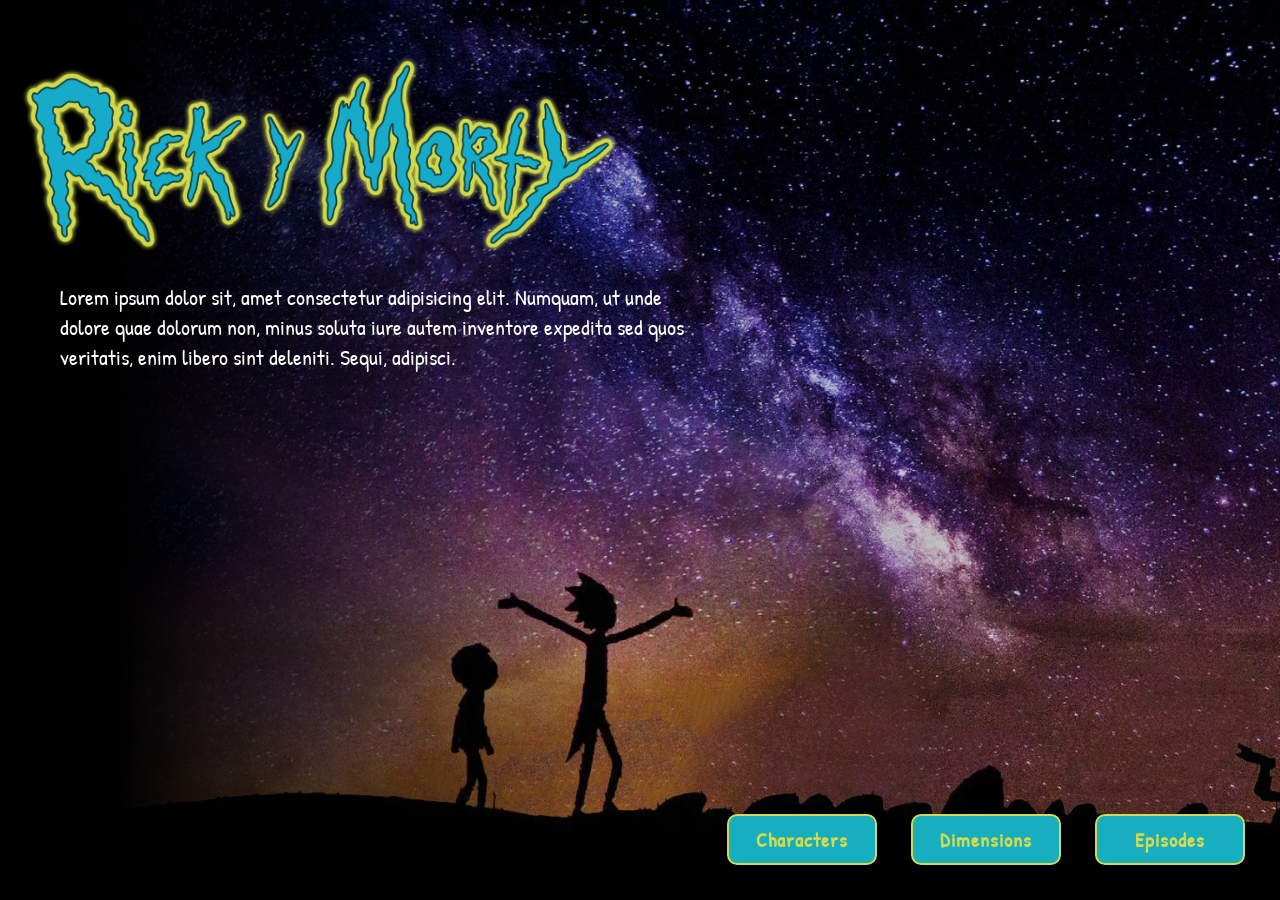
==== src/index.html @ 0b207afa "lista de lugares" ====
<!DOCTYPE html>
<html>

<head>
  <meta charset="utf-8">
  <meta name="viewport" content="width=device-width,initial-scale=1.0,maximum-scale=1.0" />
  <title>Data Lovers</title>
  <link rel="stylesheet" href="style.css" />
</head>

<body>
  <!-- Vista principal (home) -->
  <div id="titulo">
    <div id="description">
      <img src="./img/Rick.png">
      <p>Lorem ipsum dolor sit, amet consectetur adipisicing elit. Numquam, ut unde dolore quae dolorum non, minus
        soluta iure autem inventore expedita sed quos veritatis, enim libero sint deleniti. Sequi, adipisci.</p>
    </div>
    <!-- Botones del menú -->
    <div id="botones">
      <button id="characters" class="charactersMenu">Characters</button>
      <button id="dimensions" class="dimensionsMenu">Dimensions</button>
      <button id="episodes">Episodes</button>
    </div>
  </div>

  <!-- Menú lateral (hamburguesa) -->
  <div id="lateralMenu" class="menu">
    <a id="closeNav" href="javascript:void(0)" class="closebtn">&times;</a>
    <button class="charactersMenu">Characters</button>
    <button class="dimensionsMenu">Dimensions</button>
    <button>Episodes</button>
    <button id="menuHome" href="#">Home</button>
  </div>

  <!-- Rayas del menú hamburguesa -->
  <span id="openNav">
    <div></div>
    <div></div>
    <div></div>
  </span>

  <!-- Vista de personajes -->
  <div id="viewCharacters" class="d-none views">
    <!-- Contenedor de los botones por letra -->
    <div id="filterByLetter"></div>
    <!-- Contenedor de las tarjetas -->
    <div id="contCards"></div>
  </div>

  <!-- VENTANA EMERGENTE modal -->
  <div id="myModal" class="modal">
    <div class="modal-content">
      <span class="close">&times;</span>
      <div id="containerinfo">
        <img id="modalImg"
          src="https://raw.githubusercontent.com/Laboratoria/rick-and-morty-images/master/images/1.jpeg" alt="">
        <div id="detailCharacters">
          <span class="information">Status:</span>
          <span id="status" class="value"></span><br>
          <span class="information">Specie:</span>
          <span id="specie" class="value"></span><br>
          <span class="information">Type:</span>
          <span id="type" class="value"></span><br>
          <span class="information">Gender:</span>
          <span id="gender" class="value"></span><br>
          <span class="information">Origin:</span>
          <span id="origin" class="value"></span><br>
          <span class="information">Location:</span>
          <span id="location" class="value"></span><br>
        </div>
      </div>
      <div id="nameEpisodes">
        <p id="name">nombre</p>
        <div class="dropdown">
          <button class="episodesbtn">Episodes</button>
          <div class="dropdown-content">
            <a href="#">Link 1</a>
            <a href="#">Link 2</a>
            <a href="#">Link 3</a>
          </div>
        </div>
      </div>
    </div>
  </div>

  <!-- Vista de los mundos -->
  <div id="viewWorlds" class="d-none views">
    <!-- <button class="desplegable">
      Dimensión 1
    </button>
    <div class="listWorlds subdesplegable">
      <button class="desplegable">Nombre 1</button>
      <div class="listCharacters subdesplegable">
        Mostrar personajes
      </div>
      <button class="desplegable">Nombre 2</button>
      <div class="listCharacters subdesplegable">
        Mostrar personajes
      </div>
      <button class="desplegable">Nombre 3</button>
      <div class="listCharacters subdesplegable">
        Mostrar personajes
      </div>
      <button class="desplegable">Nombre 4</button>
      <div class="listCharacters subdesplegable">
        Mostrar personajes
      </div>
    </div> -->
  </div>

  <script src="main.js" type="module"></script>
</body>

</html>
---- src/style.css ----
@import url('https://fonts.googleapis.com/css2?family=Patrick+Hand&display=swap');
body {
    background-image: url(./img/fondo.jpg);
    height: 100vh;
    width: 100vw;
    background-position: center; 
    background-repeat: no-repeat; 
    background-size: cover;
    background-attachment: fixed;
    padding: 0;
    margin: 0;
    overflow-x: hidden;
    box-sizing: content-box;
    color: white;
    font-family: "Patrick Hand";
}
#titulo img {
    width: 90%;
    max-width: 600px;
}
#titulo {
    background: linear-gradient(90deg, rgba(0,0,0,1) 9%, rgba(0,0,0,0.165703781512605) 47%);
    background-repeat: no-repeat; 
    background-size: cover;
    background-attachment: fixed;
    height: 100%;
    display: flex;
    flex-direction: column;
    justify-content: space-between;
}
#titulo p {
    color: white;
    margin-left: 40px;
    margin-right: 40px;
    font-size: 22px;

}
#titulo button {
    background: #17aebf;
    border: 2px solid #D4D94E;
    border-radius: 10px;
    color:#D4D94E ;
    padding: 10px 15px;
    margin: 15px;
    font-weight: bold;
    font-size: 20px;
    width: 150px;
    cursor: pointer;
    font-family: "Patrick Hand";
    letter-spacing: 1px;
}
#titulo div#description {
    margin-left: 20px;
}
#botones {
    align-self: flex-end;
    text-align: center;
    margin-bottom: 20px;
    margin-right: 20px;
}
div#filterByLetter {
    margin-bottom: 30px;
}
.d-none {
    display: none;
}
div.views {
    max-width: 1100px;
    margin: 50px auto;
    padding: 30px;
    text-align: center;
}
div#viewCharacters button {
    background-color: transparent;
    color: #0df205;
    margin: 5px;
    font-size: x-large;
    border: none;
    font-weight: bold;
    text-shadow: 3px 3px 5px #0df205;
    -webkit-text-stroke: 1px black;
    cursor: pointer;
}
div#viewCharacters button:focus {
    outline: none;
}
div#contCards {
    display: flex;
    flex-wrap: wrap;
    justify-content: center;
}
div.card-character {
    background-color: black;
    padding: 10px;
    border-radius: 10px;
    color: #0df205;
    font-size: larger;
    font-weight: bold;
    margin: 10px;
    width: 170px;
}
div.card-character p {
    align-self: center;
}
div.card-character img {
    width: 150px;
    cursor: pointer;
}
.modal {
    display: none; 
    position: fixed; 
    z-index: 1; 
    left: 0;
    top: 0;
    width: 100%; 
    height: 100%; 
    overflow: auto; 
    background-color: rgb(0,0,0); 
    background-color: rgba(0,0,0,0.6); 
  }
  
 
  .modal-content {
    background-color: black;
    margin: 15% auto; 
    padding: 20px;
    border: none;
    width: 600px;
    border-radius: 15px; 
    
  }
  
  .close {
    color: #F2E205;
    float: right;
    font-size: 28px;
    font-weight: bold;
  }
  .close:hover,
  .close:focus {
    text-decoration: none;
    cursor: pointer;
  }
#containerinfo{
    display: flex;
    flex-direction: row;
}
#containerinfo img{
    width: 150px;
    margin-right: 30px;
    margin-bottom: 10px;
}
.information{
    font-size:larger;
    font-weight: bold;
    text-align: start;
}
#name{
    font-size: x-large;
    font-weight: bold;
    color: #F2E205;
    display: flex;
    justify-content: flex-start;
}
.value{font-size:larger;
    
}
div#containerinfo div#detailsCharacters{
    text-align: start;
}
.menu{
    height: 100%; /* 100% Full-height */
    width: 0; /* 0 width - change this with JavaScript */
    position: fixed; /* Stay in place */
    z-index: 1; /* Stay on top */
    top: 0; /* Stay at the top */
    left: 0;
    background-color: #111; /* Black*/
    overflow-x: hidden; /* Disable horizontal scroll */
    padding-top: 60px; /* Place content 60px from the top */
    transition: 0.5s; /* 0.5 second transition effect to slide in the sidenav */
  }
  
  /* The navigation menu links */
  .menu button, .menu a {
    padding: 8px 8px 8px 32px;
    text-decoration: none;
    font-size: 25px;
    color:#0df205;
    display: block;
    transition: 0.3s;
    border: none;
    background-color: #111;
    font-family: "Patrick Hand";
    cursor: pointer;
  }
  
  .menu button:hover, .menu a:hover {
    color: #F2E205;
  }
  .menu button:focus, .menu a:focus {
    outline: none;
  }
  .menu .closebtn {
    position: absolute;
    top: 0;
    right: 25px;
    font-size: 36px;
    margin-left: 50px;
  }
  #openNav{
      cursor: pointer;
      display: none;
      margin: 10px;
      padding: 10px;
  }
  #openNav div {
    width: 30px;
    height: 3px;
    background-color: white;
    margin: 6px 0;
  }
  #nameEpisodes{
      display: flex;
      flex-direction: row;
      justify-content: space-between;
  }
  .episodesbtn {
    background-color: #F2E205;
    color:black;
    padding: 12px 18px;
    font-size: 20px;
    border: none;
    border-radius: 10px;
    font-family: "Patrick Hand";
    font-weight: bold;
    margin-top: 20px;
}
  .dropdown {
    position: relative;
    display: inline-block;
  }
  .dropdown-content {
    display: none;
    position: absolute;
    background-color: #F2E205;
    min-width: 160px;
    box-shadow: 0px 8px 16px 0px rgba(0,0,0,0.2);
    z-index: 1;
    margin-top: 5px;
    border-radius: 10px;
  }
  .dropdown-content a {
    color: black;
    padding: 12px 16px;
    text-decoration: none;
    display: block;
    font-size: 20px;
  }
  .dropdown-content a:hover {background-color:black;
     color: #F2E205
    }
  .dropdown:hover .dropdown-content {display: block;}
  
  button.desplegable {
    background-color: black;
    color: #17aebf;
    cursor: pointer;
    padding: 18px;
    width: 100%;
    text-align: left;
    border: none;
    outline: none;
    transition: 0.4s;
    border-radius: 10px;
    margin: 10px 0;
    font-size: x-large;
    font-family: "Patrick Hand";
    font-weight: bold;
    position: relative;
  }
  /* button.desplegable::after {
      content: '\02795';
      position: absolute;
      top: 15px;
      right: 20px;
  }
  .active::after {
    content: '\2796';
    position: absolute;
    top: 15px;
    right: 20px;
  } */

  div.subdesplegable {
      padding: 0;
      background-color: black;
      display: none;
      overflow: hidden;
      font-size: larger;
      text-align: start;
      border-radius: 10px;
      cursor: pointer;
  }
  div.subdesplegable button {
      margin: 0;
      padding: 18px;
  }
  div.subdesplegable button:hover {
      background-color: #17aebf;
      color: black;
  }



@media screen and (max-width: 570px) {
    #titulo p {
        text-align: center;
    }
    div.card-character {
        width: 130px;
        margin: 5px;
    }
    div.card-character img {
        width: 110px;
    }
    .modal-content {
        width: 70%;
    }
    #information{
        font-size:20px;
    }
    #name{
        font-size: 20px;
    }
    .menu a {font-size: 22px;}
    #containerinfo img{
        width: 50%;
       height:50%;
       
    }
}


@media screen and (min-width: 700px) {
    #titulo p {
        width: 50%;
    }

}
@media screen and (max-width:379px){
    div.card-character {
        width: 110px;
        margin: 4px;
    }
    div.card-character img {
        width: 90px;
    }
    #containerinfo img{
        width: 30%;
       height:30%;
    }
    #nameEpisodes{
        flex-wrap: wrap;
        flex-direction: column;
    }
}
@media screen and (max-width: 700px) {
    
    .modal-content {
        width: 70%;
    }
    #containerinfo img{
        width: 40%;
       
    }
}
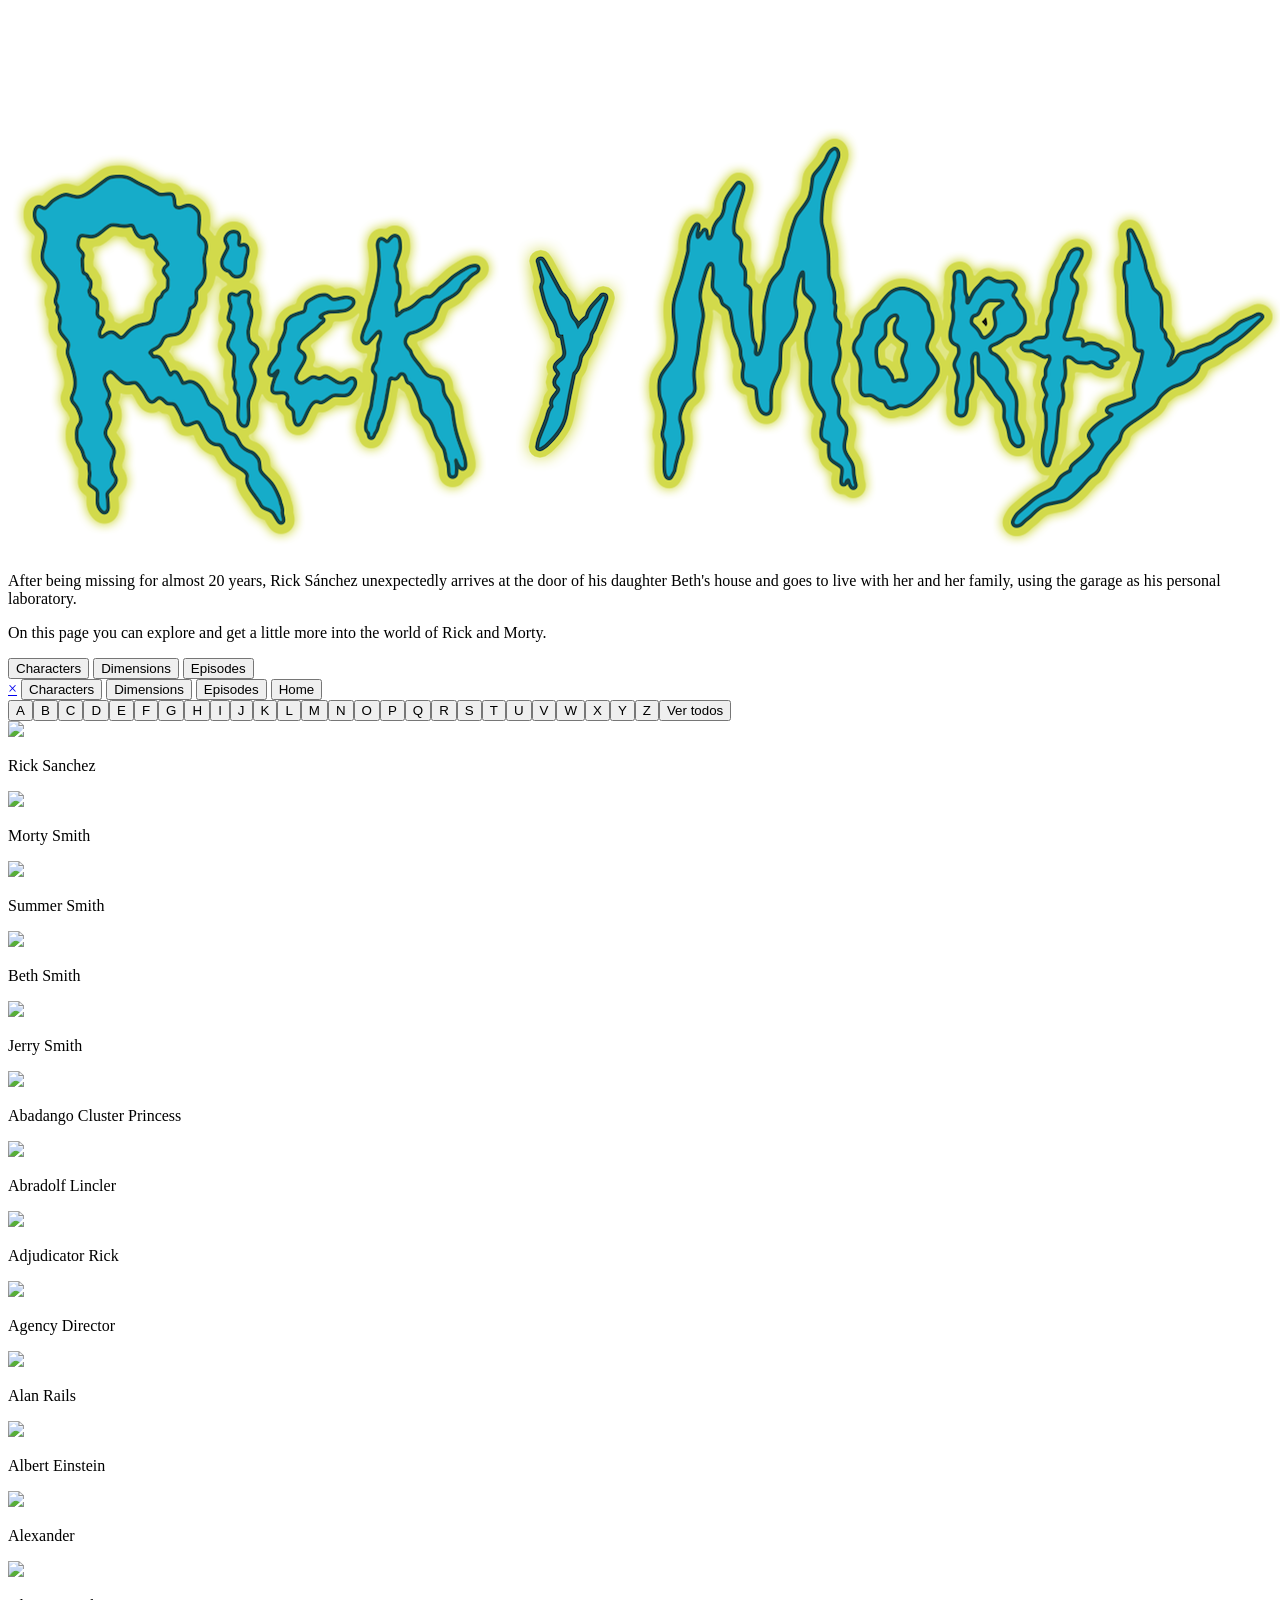
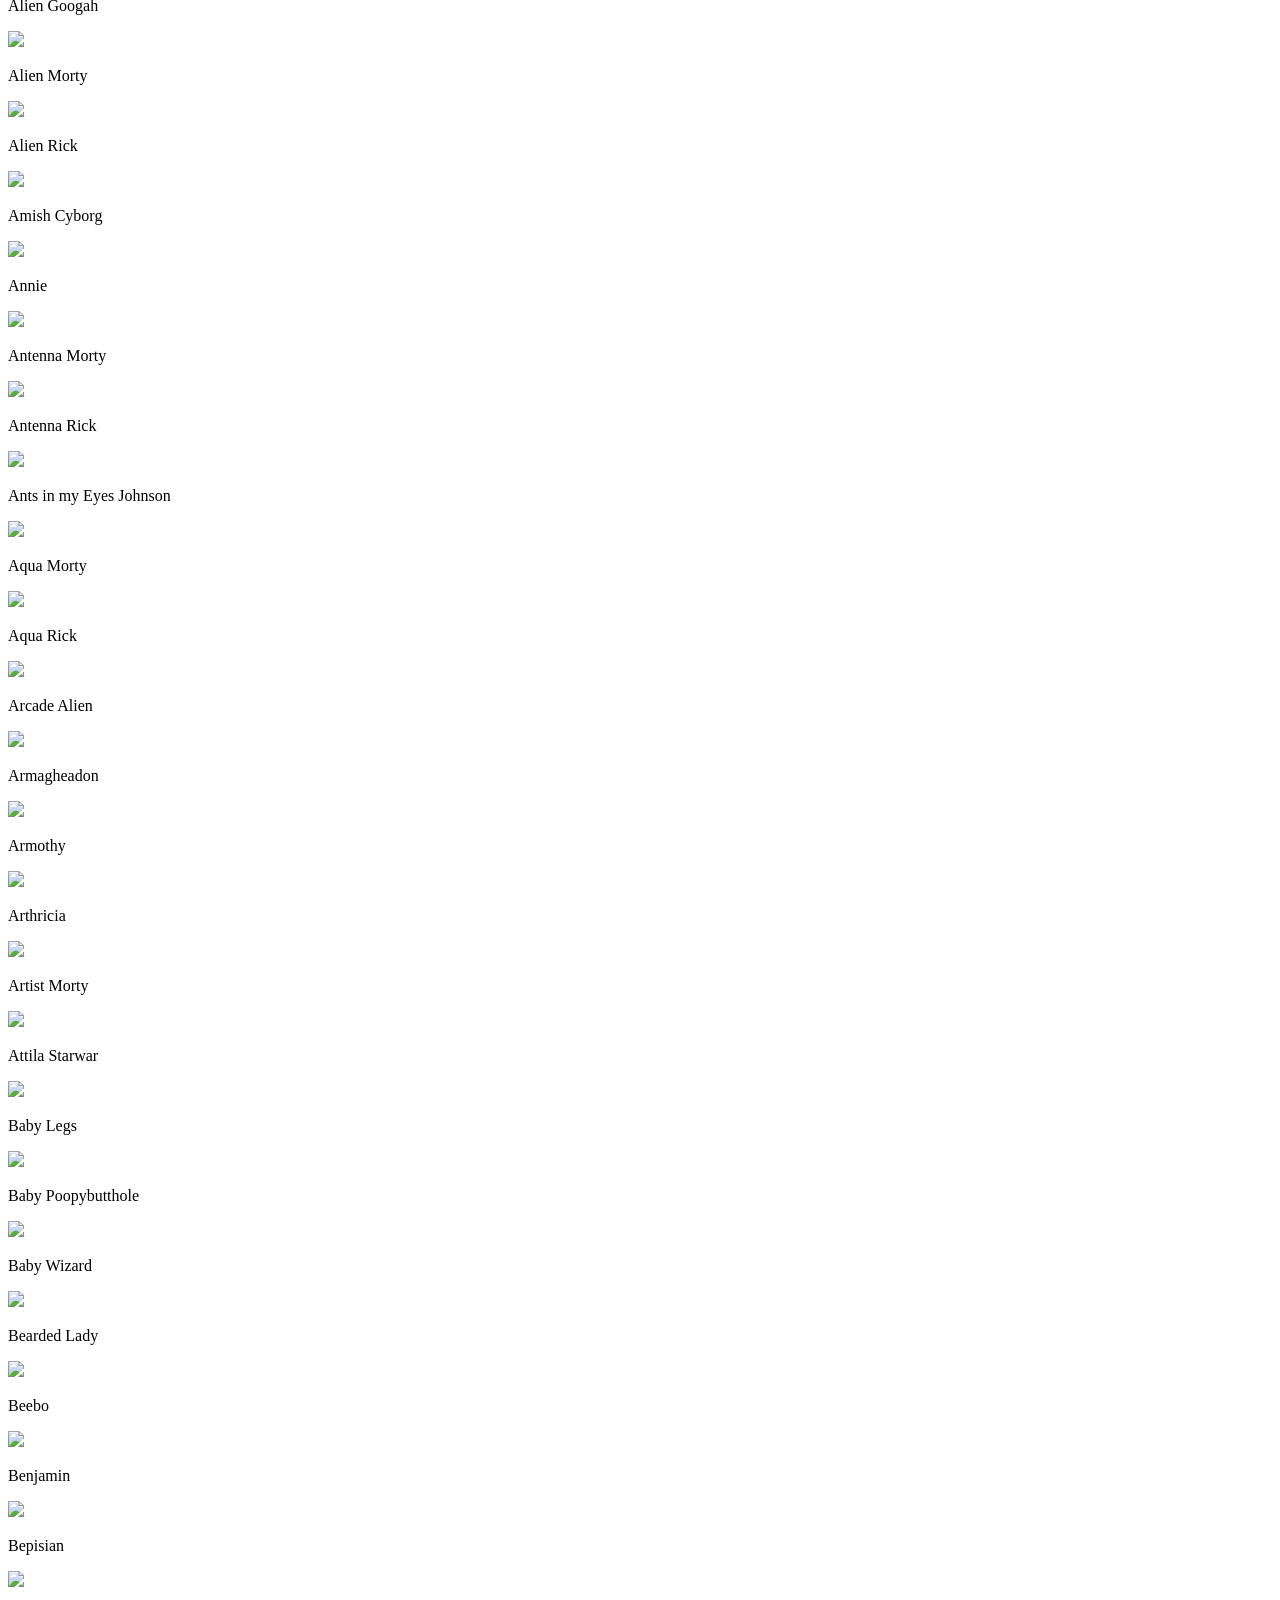
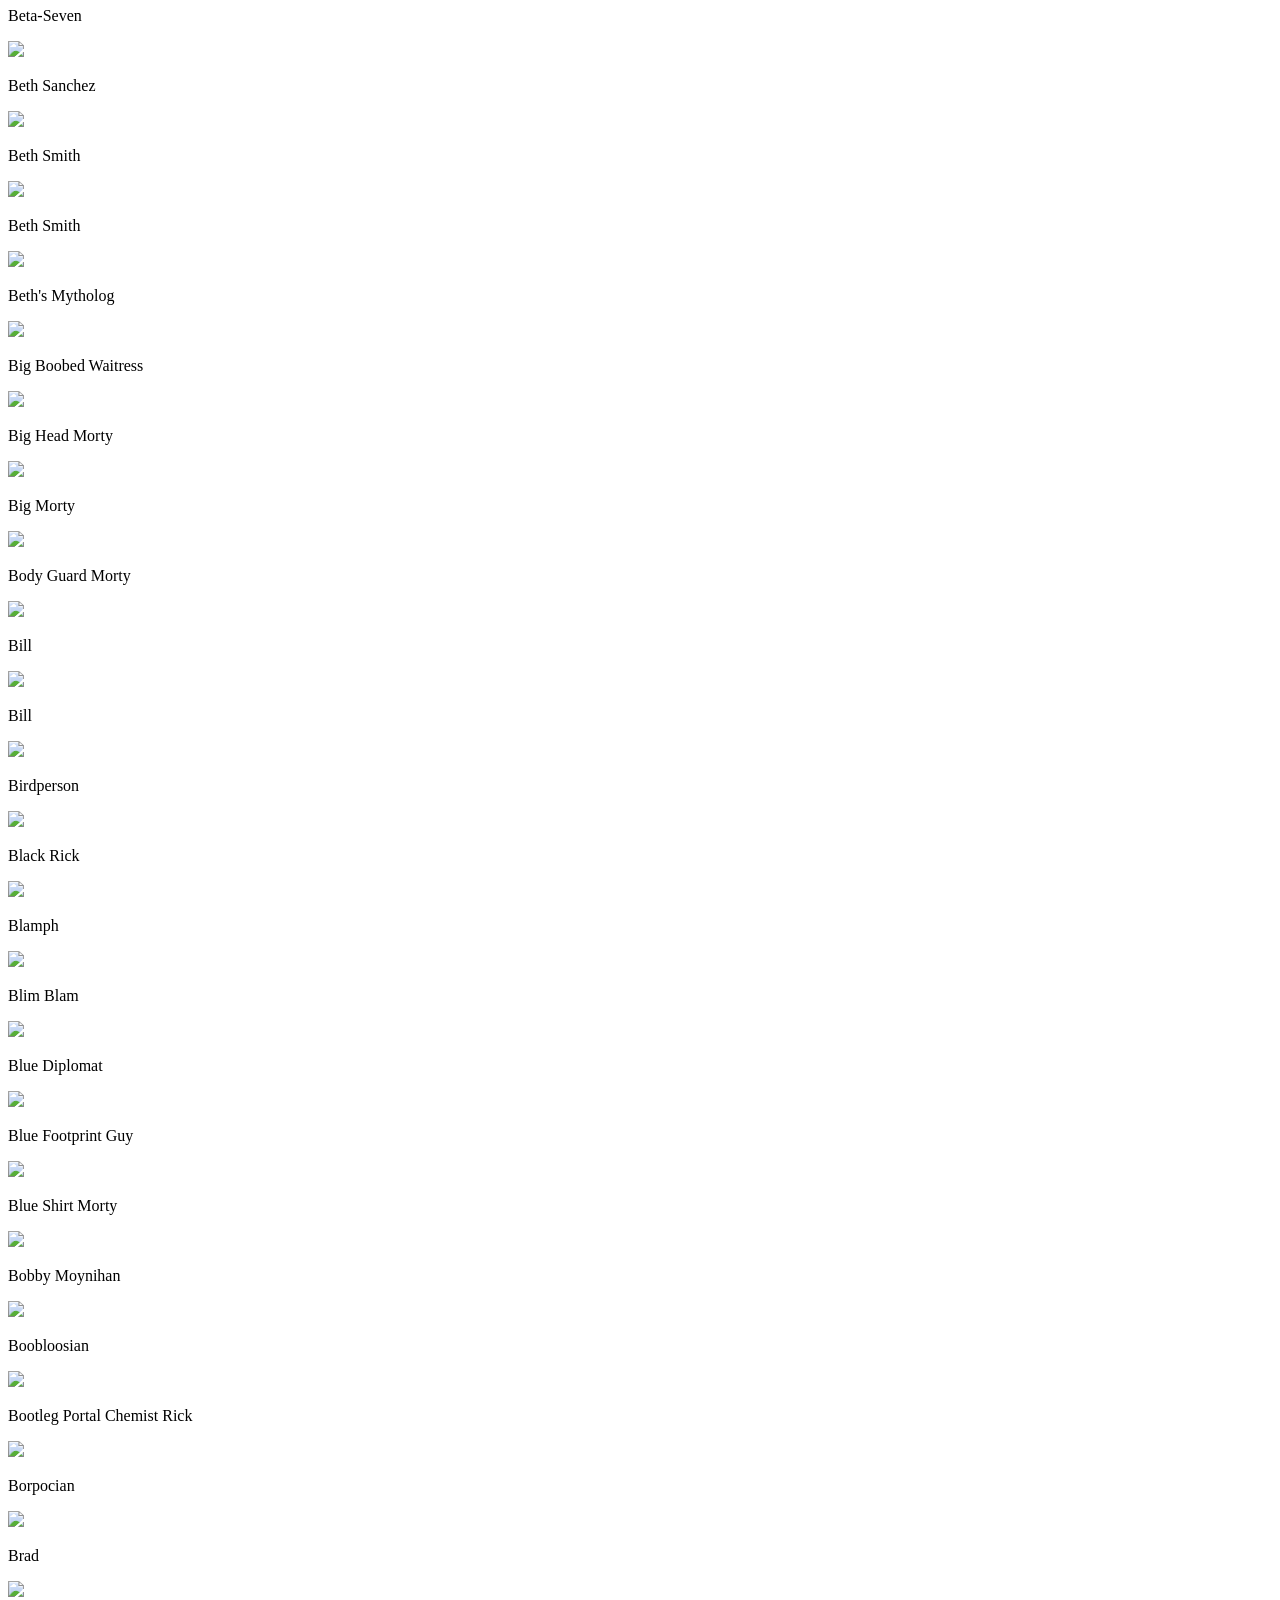
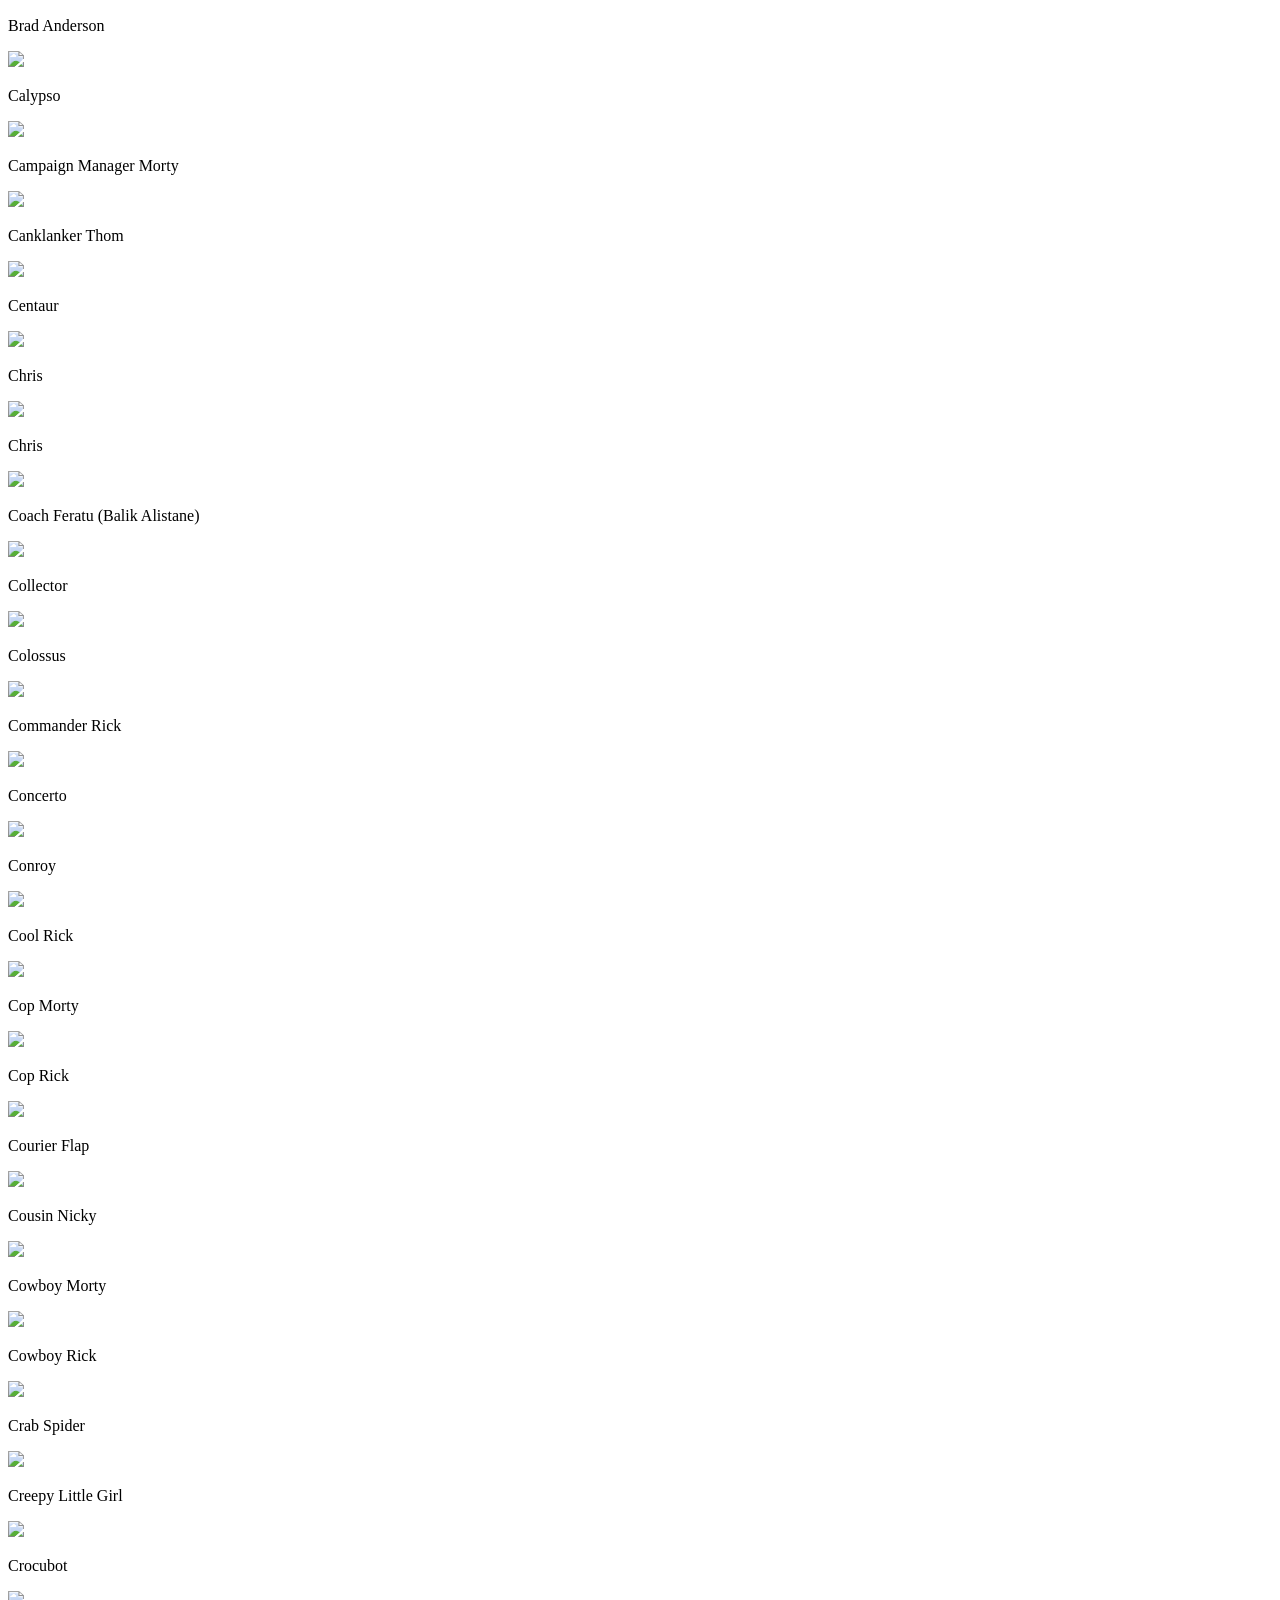
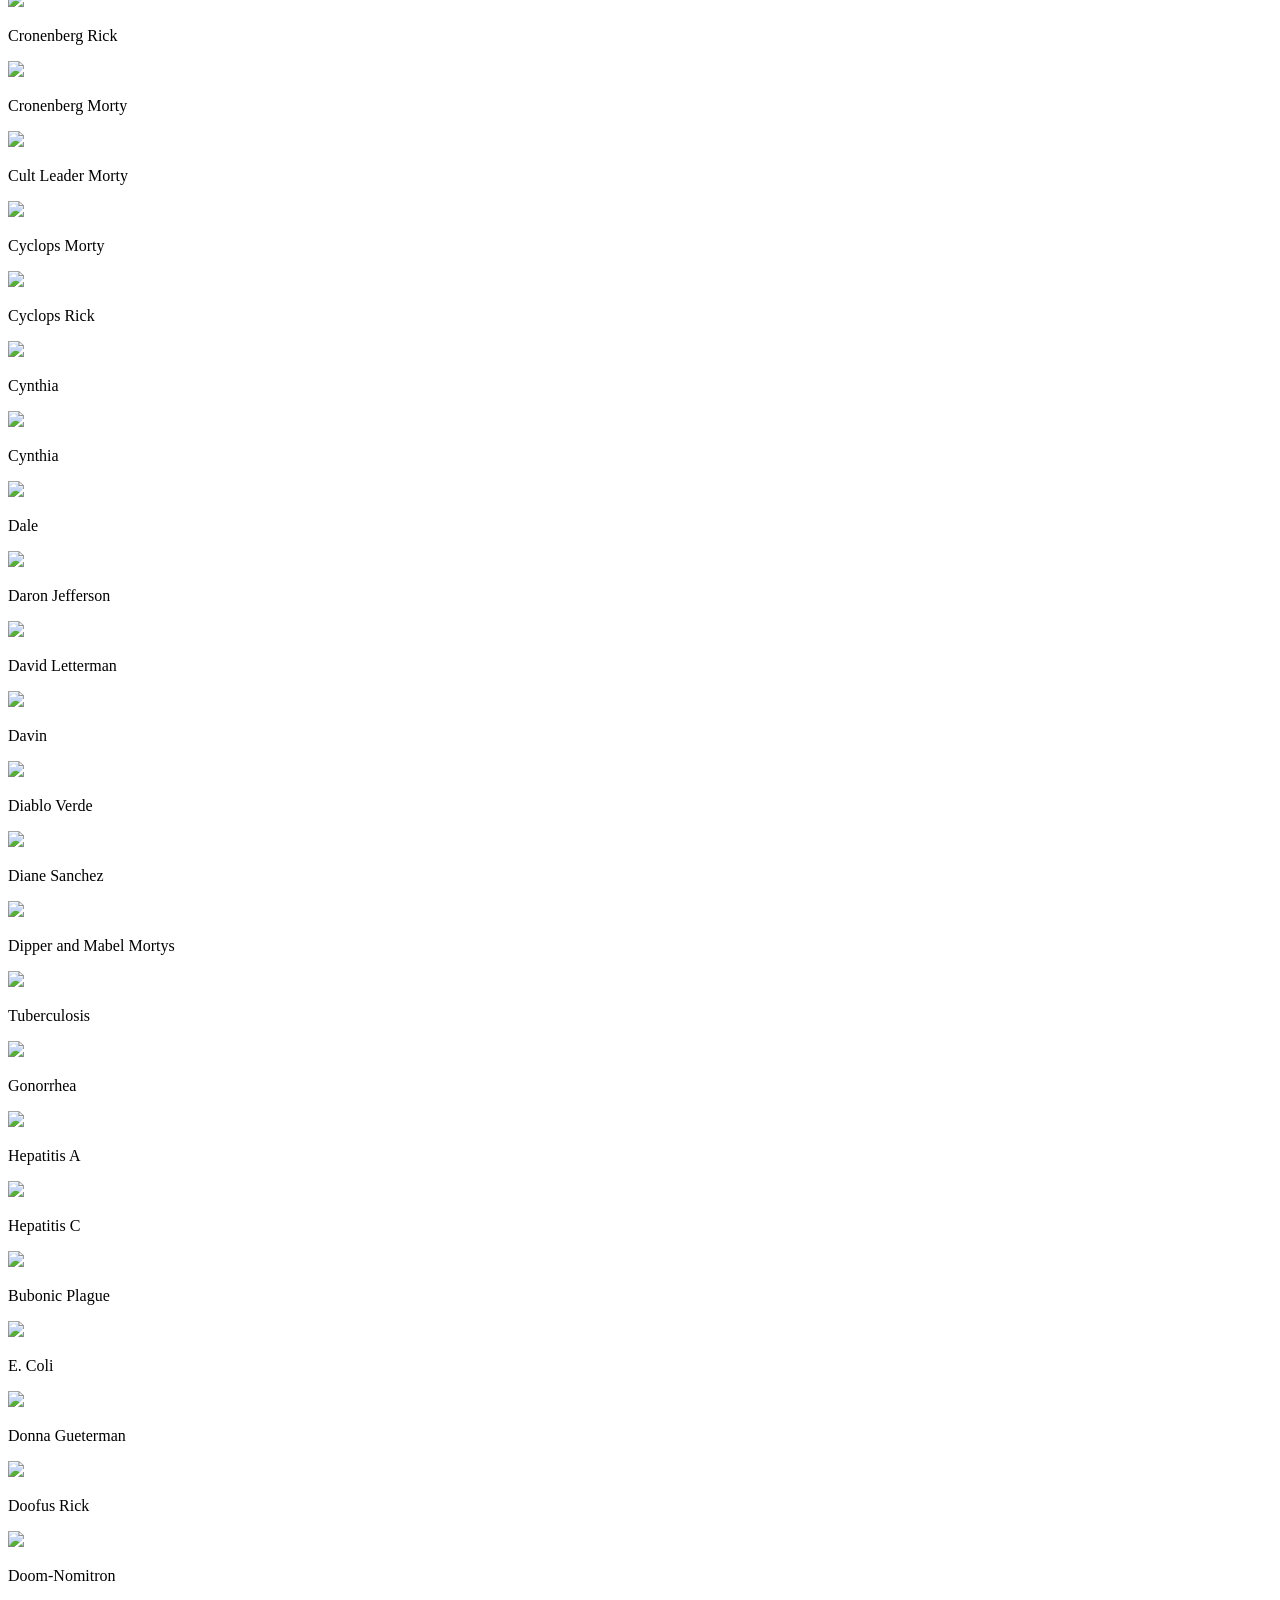
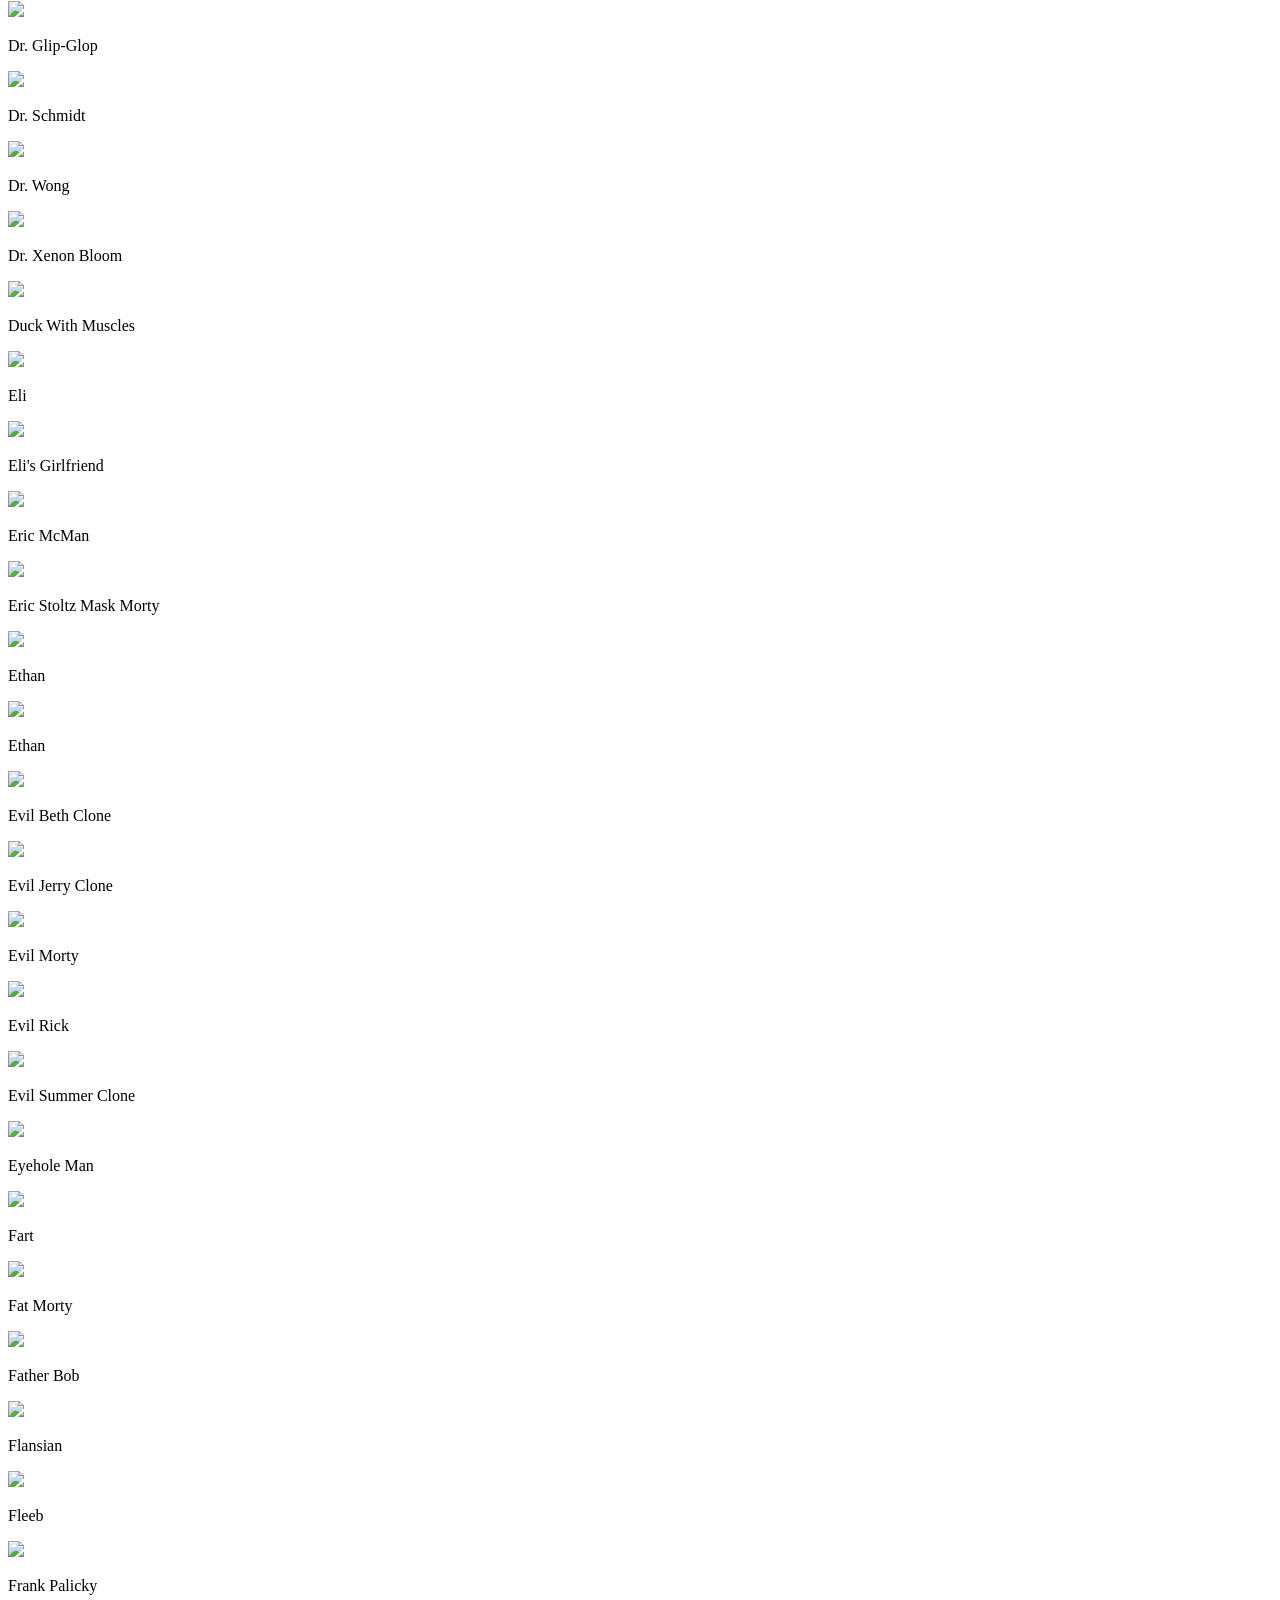
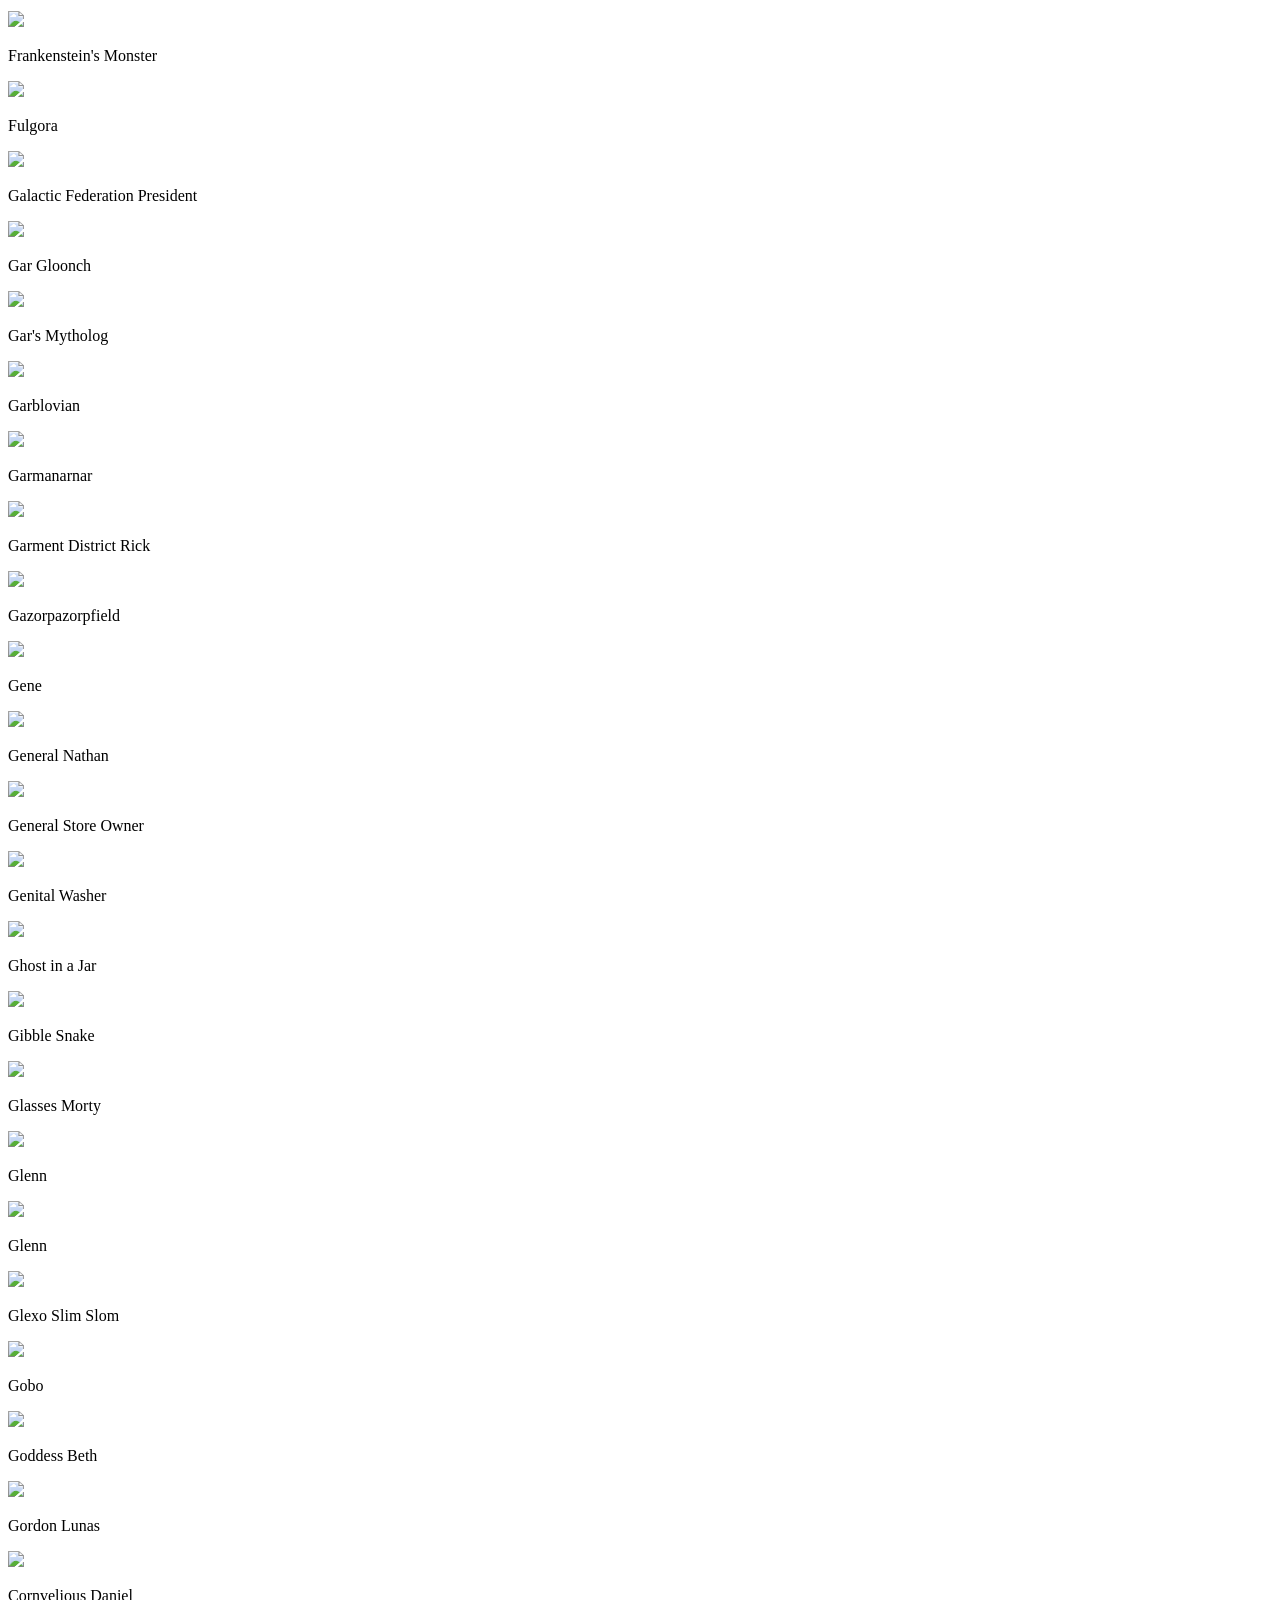
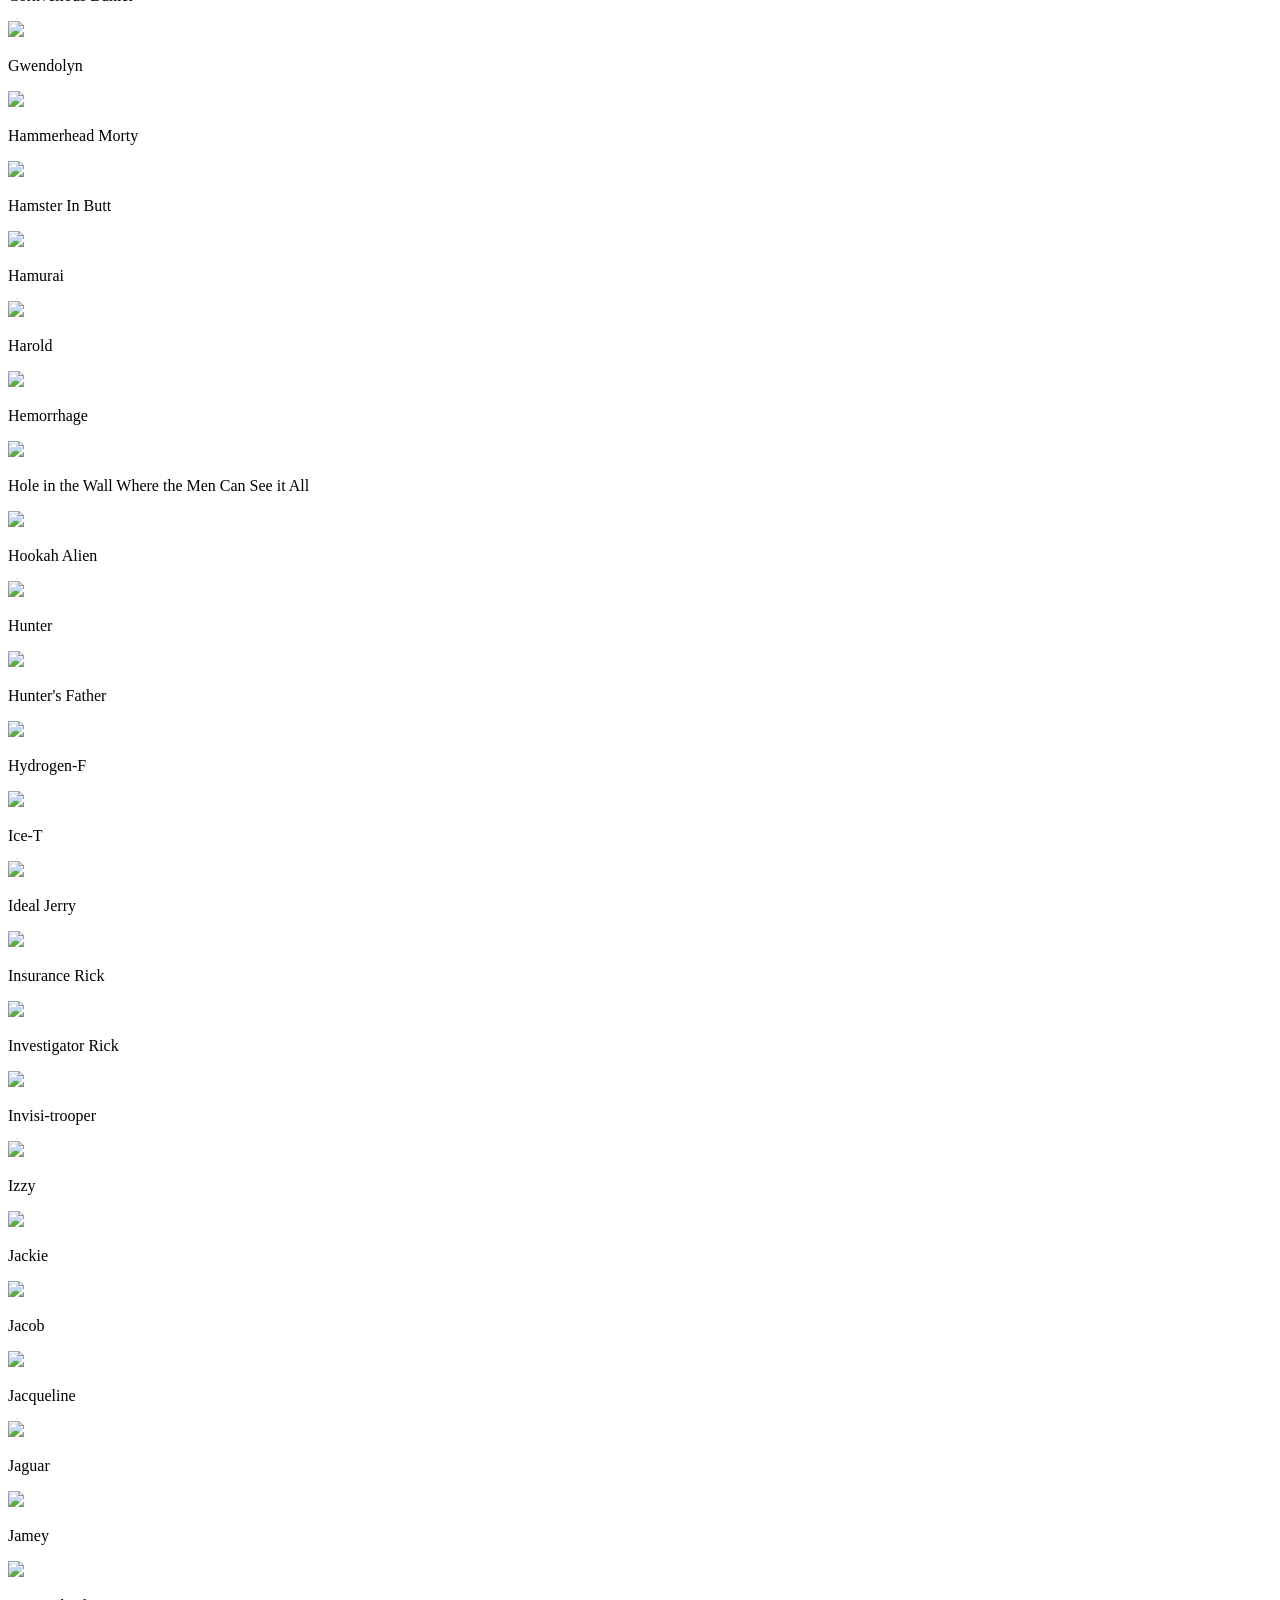
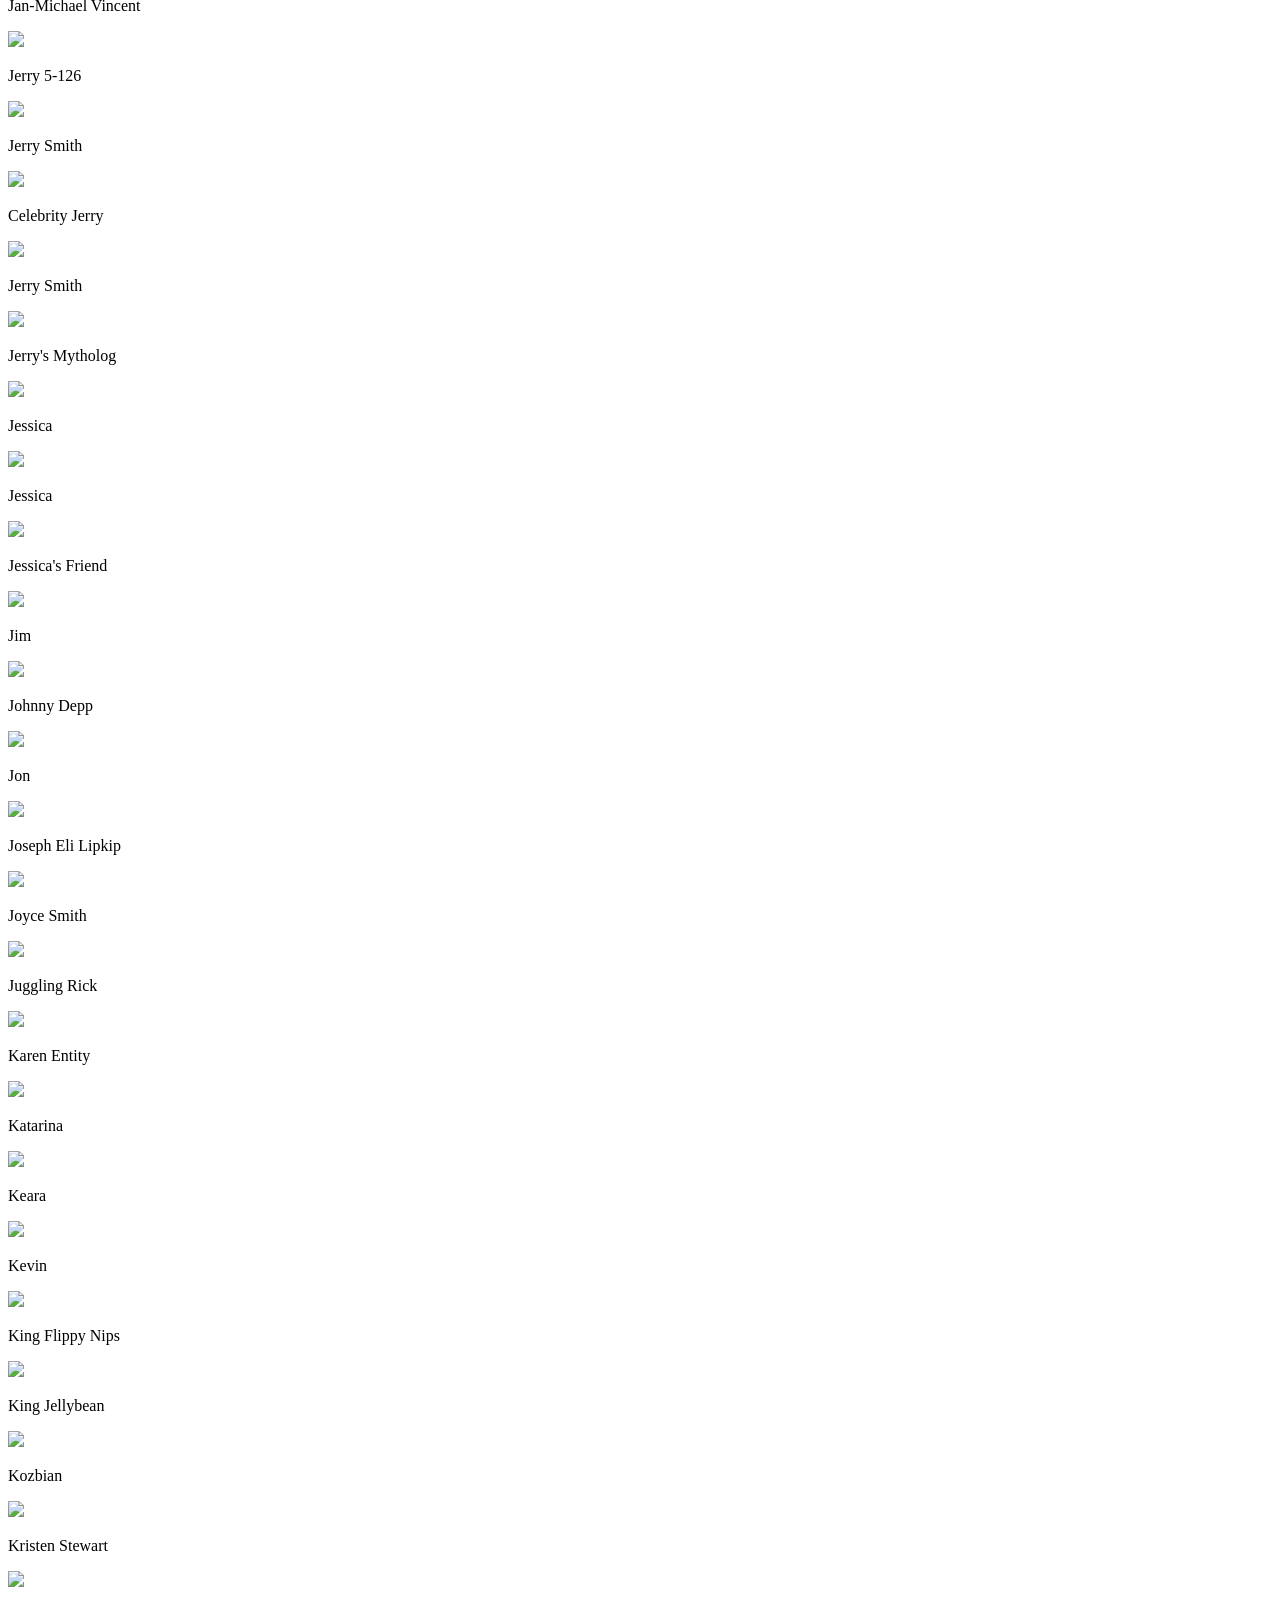
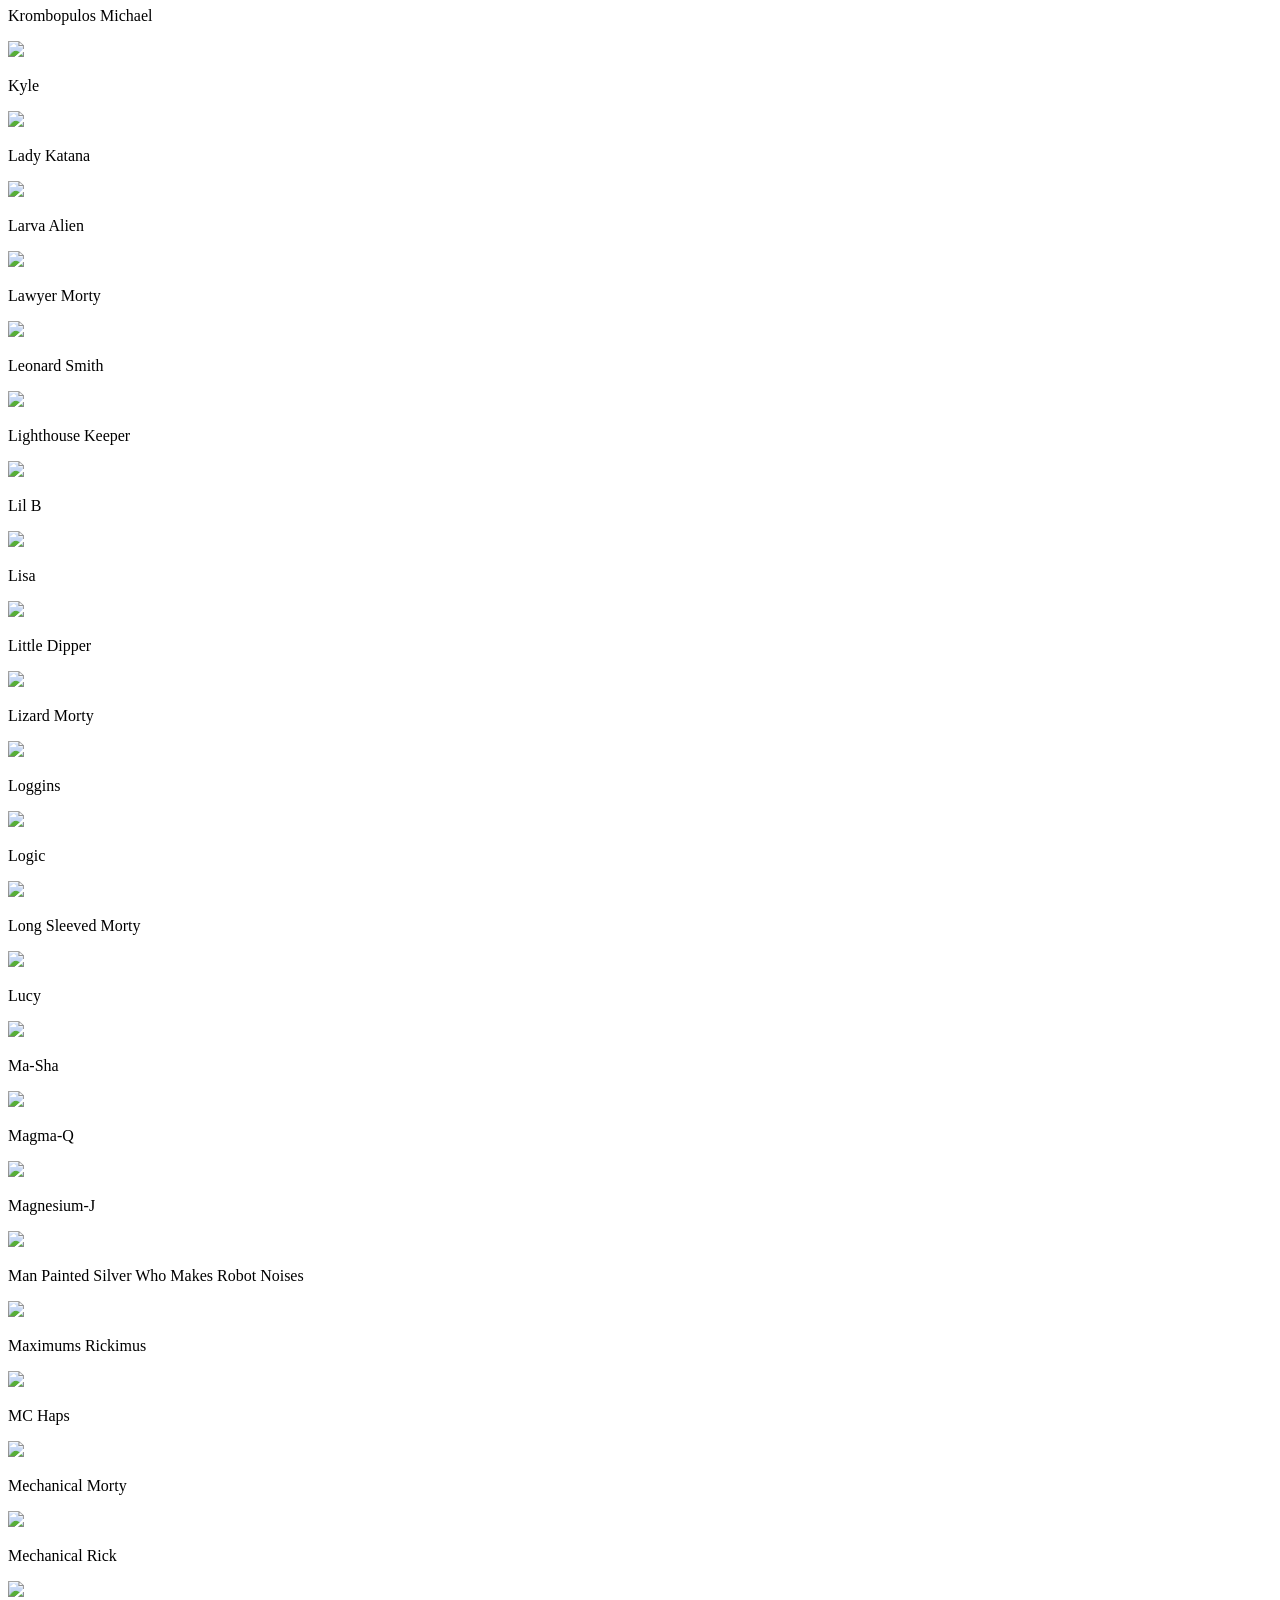
==== commit 04fc5e86: "Add search bar" ====
--- a/src/index.html
+++ b/src/index.html
@@ -13,14 +13,18 @@
   <div id="titulo">
     <div id="description">
       <img src="./img/Rick.png">
-      <p>Lorem ipsum dolor sit, amet consectetur adipisicing elit. Numquam, ut unde dolore quae dolorum non, minus
-        soluta iure autem inventore expedita sed quos veritatis, enim libero sint deleniti. Sequi, adipisci.</p>
+      <p>
+        After being missing for almost 20 years, Rick Sánchez unexpectedly arrives at the door of his daughter Beth's house and goes to live with her and her family, using the garage as his personal laboratory.
+      </p>
+      <p>
+        On this page you can explore and get a little more into the world of Rick and Morty.
+      </p>
     </div>
     <!-- Botones del menú -->
     <div id="botones">
       <button id="characters" class="charactersMenu">Characters</button>
       <button id="dimensions" class="dimensionsMenu">Dimensions</button>
-      <button id="episodes">Episodes</button>
+      <button id="episodes" class="episodesmenu">Episodes</button>
     </div>
   </div>
 
@@ -29,7 +33,7 @@
     <a id="closeNav" href="javascript:void(0)" class="closebtn">&times;</a>
     <button class="charactersMenu">Characters</button>
     <button class="dimensionsMenu">Dimensions</button>
-    <button>Episodes</button>
+    <button class="episodesmenu">Episodes</button>
     <button id="menuHome" href="#">Home</button>
   </div>
 
@@ -75,9 +79,8 @@
         <div class="dropdown">
           <button class="episodesbtn">Episodes</button>
           <div class="dropdown-content">
-            <a href="#">Link 1</a>
-            <a href="#">Link 2</a>
-            <a href="#">Link 3</a>
+            <!-- <a href="#">Link 1</a> -->
+            
           </div>
         </div>
       </div>
@@ -86,13 +89,19 @@
 
   <!-- Vista de los mundos -->
   <div id="viewWorlds" class="d-none views">
-    <!-- <button class="desplegable">
+    <div>
+      <input id="searchName" type="search" placeholder="Insert dimension name">
+    </div>
+    <!-- <button class="desplegable btn-dimension">
       Dimensión 1
     </button>
     <div class="listWorlds subdesplegable">
-      <button class="desplegable">Nombre 1</button>
+      <button class="desplegable">Nombre Mundo 1</button>
       <div class="listCharacters subdesplegable">
-        Mostrar personajes
+        <div>
+          <img src="https://rickandmortyapi.com/api/character/avatar/1.jpeg" alt="">
+          <p>Nombre Personaje personaje</p>
+        </div>
       </div>
       <button class="desplegable">Nombre 2</button>
       <div class="listCharacters subdesplegable">
@@ -108,6 +117,35 @@
       </div>
     </div> -->
   </div>
+  <div id="viewEpisodes" class="d-none views">
+    <!-- <button class="desplegableTemporades">
+      Dimensión 1
+    </button>
+    <div class="listEpisodes subdesplegableTemporades">
+      <button class="desplegableTemporades">Nombre Mundo 1</button>
+      <div class="infoEpisodes subdesplegableTemporades">
+        <div class="infoForEpisode">
+          <h2>Nombre del espisodio</h2>
+          <p>
+            <span class="number">Numero del espisodio</span>
+            <span class="toSeparate">|</span>
+            <span class="date">fecha de publicacion</span>
+          </p>
+        </div>
+        <div class="containerCharactersT">
+          <div class="infoCharacters">
+            <img src="https://rickandmortyapi.com/api/character/avatar/1.jpeg" alt="">
+            <p>Nombre Personaje</p>
+
+          </div>
+          
+        </div>
+
+
+
+      </div>
+    </div> -->
+  </div>
 
   <script src="main.js" type="module"></script>
 </body>
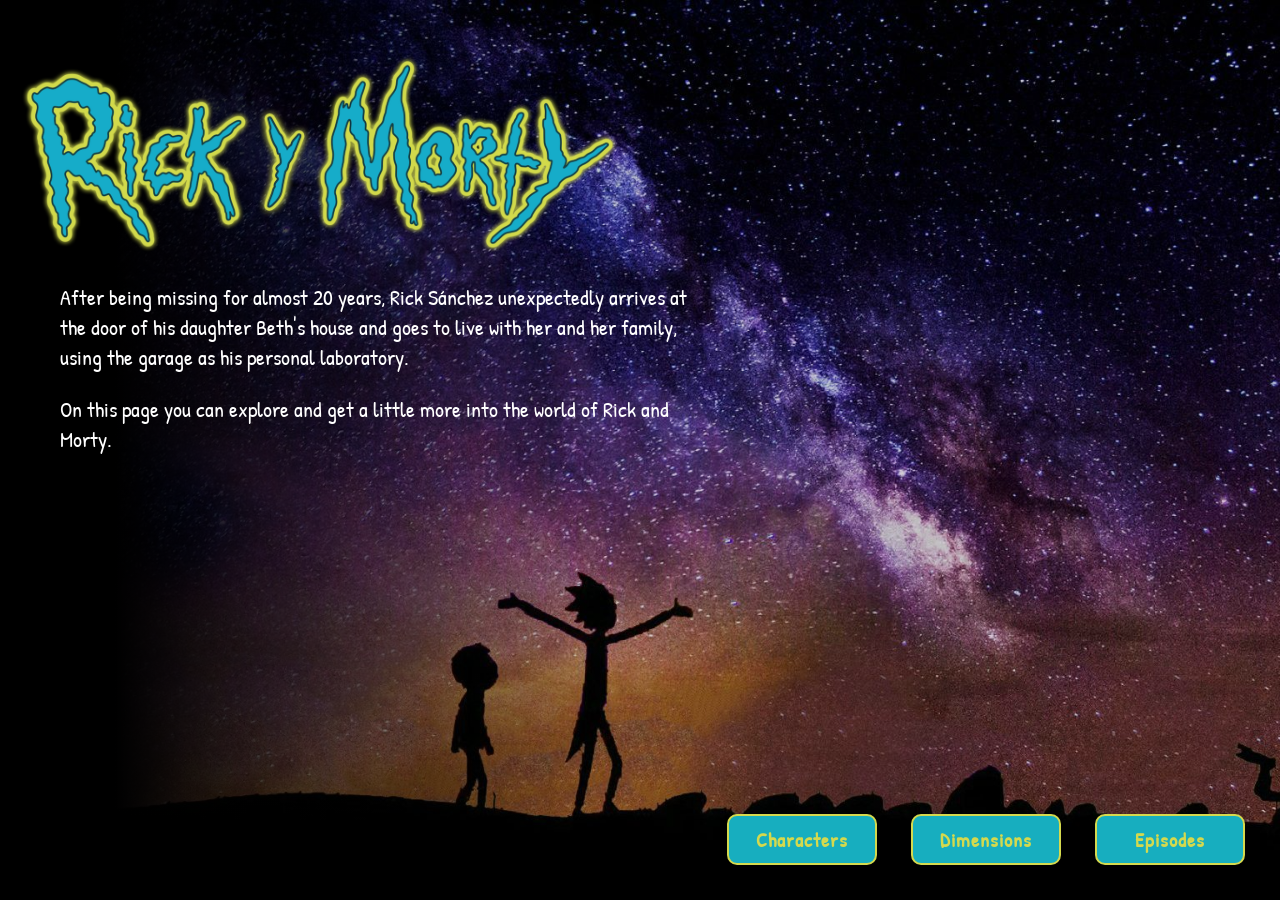
==== commit b8785154: "ultimos cambios" ====
--- a/src/index.html
+++ b/src/index.html
@@ -90,7 +90,8 @@
   <!-- Vista de los mundos -->
   <div id="viewWorlds" class="d-none views">
     <div>
-      <input id="searchName" type="search" placeholder="Insert dimension name">
+      <input id="searchName" type="search" placeholder="Insert dimension name" >
+      <!-- <img src="./img/agujero-negro.svg"> -->
     </div>
     <!-- <button class="desplegable btn-dimension">
       Dimensión 1
--- a/src/style.css
+++ b/src/style.css
@@ -0,0 +1,539 @@
+@import url('https://fonts.googleapis.com/css2?family=Patrick+Hand&display=swap');
+body {
+    background-image: url(./img/fondo.jpg);
+    height: 100vh;
+    width: 100vw;
+
+    background-position: center; 
+    background-repeat: no-repeat; 
+    background-size: cover;
+    background-attachment: fixed;
+    padding: 0;
+    margin: 0;
+    overflow-x: hidden;
+    box-sizing: content-box;
+    color: white;
+    font-family: "Patrick Hand";
+}
+#titulo img {
+    width: 90%;
+    max-width: 600px;
+}
+#titulo {
+    background: linear-gradient(90deg, rgba(0,0,0,1) 9%, rgba(0,0,0,0.165703781512605) 47%);
+    background-repeat: no-repeat; 
+    background-size: cover;
+    background-attachment: fixed;
+    display: flex;
+    flex-direction: column;
+    justify-content: space-between;
+    height: 100vh
+}
+#titulo p {
+    color: white;
+    margin-left: 40px;
+    margin-right: 40px;
+    font-size: 22px;
+
+}
+#titulo button {
+    background: #17aebf;
+    border: 2px solid #D4D94E;
+    border-radius: 10px;
+    color:#D4D94E ;
+    padding: 10px 15px;
+    margin: 15px;
+    font-weight: bold;
+    font-size: 20px;
+    width: 150px;
+    cursor: pointer;
+    font-family: "Patrick Hand";
+    letter-spacing: 1px;
+}
+#titulo div#description {
+    margin-left: 20px;
+}
+#botones {
+    align-self: flex-end;
+    text-align: center;
+    margin-bottom: 20px;
+    margin-right: 20px;
+}
+div#filterByLetter {
+    margin-bottom: 30px;
+}
+.d-none {
+    display: none;
+}
+div.views {
+    max-width: 1100px;
+    margin: 50px auto;
+    padding: 30px;
+    text-align: center;
+}
+div#viewCharacters button {
+    background-color: transparent;
+    color: #0df205;
+    margin: 5px;
+    font-size: x-large;
+    border: none;
+    font-weight: bold;
+    text-shadow: 3px 3px 5px #0df205;
+    -webkit-text-stroke: 1px black;
+    cursor: pointer;
+}
+div#viewCharacters button:focus {
+    outline: none;
+}
+div#contCards {
+    display: flex;
+    flex-wrap: wrap;
+    justify-content: center;
+}
+div.card-character {
+    background-color: black;
+    padding: 10px;
+    border-radius: 10px;
+    color: #0df205;
+    font-size: larger;
+    font-weight: bold;
+    margin: 10px;
+    width: 170px;
+}
+div.card-character p {
+    align-self: center;
+}
+div.card-character img {
+    width: 150px;
+    cursor: pointer;
+}
+.modal {
+    display: none; 
+    position: fixed; 
+    z-index: 1; 
+    left: 0;
+    top: 0;
+    width: 100%; 
+    height: 100%; 
+    overflow: auto; 
+    background-color: rgb(0,0,0); 
+    background-color: rgba(0,0,0,0.6); 
+  }
+  
+ 
+  .modal-content {
+    background-color: black;
+    margin: 15% auto; 
+    padding: 20px;
+    border: none;
+    width: 600px;
+    border-radius: 15px; 
+    
+  }
+  
+  .close {
+    color: #F2E205;
+    float: right;
+    font-size: 28px;
+    font-weight: bold;
+  }
+  .close:hover,
+  .close:focus {
+    text-decoration: none;
+    cursor: pointer;
+  }
+#containerinfo{
+    display: flex;
+    flex-direction: row;
+}
+#containerinfo img{
+    width: 150px;
+    margin-right: 30px;
+    margin-bottom: 10px;
+}
+.information{
+    font-size:larger;
+    font-weight: bold;
+    text-align: start;
+}
+#name{
+    font-size: x-large;
+    font-weight: bold;
+    color: #F2E205;
+    display: flex;
+    justify-content: flex-start;
+}
+.value{font-size:larger;
+    
+}
+div#containerinfo div#detailsCharacters{
+    text-align: start;
+}
+.menu{
+    height: 100%; /* 100% Full-height */
+    width: 0; /* 0 width - change this with JavaScript */
+    position: fixed; /* Stay in place */
+    z-index: 1; /* Stay on top */
+    top: 0; /* Stay at the top */
+    left: 0;
+    background-color: #111; /* Black*/
+    overflow-x: hidden; /* Disable horizontal scroll */
+    padding-top: 60px; /* Place content 60px from the top */
+    transition: 0.5s; /* 0.5 second transition effect to slide in the sidenav */
+  }
+  
+  /* The navigation menu links */
+  .menu button, .menu a {
+    padding: 8px 8px 8px 32px;
+    text-decoration: none;
+    font-size: 25px;
+    color:#0df205;
+    display: block;
+    transition: 0.3s;
+    border: none;
+    background-color: #111;
+    font-family: "Patrick Hand";
+    cursor: pointer;
+  }
+  
+  .menu button:hover, .menu a:hover {
+    color: #F2E205;
+  }
+  .menu button:focus, .menu a:focus {
+    outline: none;
+  }
+  .menu .closebtn {
+    position: absolute;
+    top: 0;
+    right: 25px;
+    font-size: 36px;
+    margin-left: 50px;
+  }
+  #openNav{
+      cursor: pointer;
+      display: none;
+      margin: 10px;
+      padding: 10px;
+  }
+  #openNav div {
+    width: 30px;
+    height: 3px;
+    background-color: white;
+    margin: 6px 0;
+  }
+  #nameEpisodes{
+      display: flex;
+      flex-direction: row;
+      justify-content: space-between;
+  }
+  .episodesbtn {
+    background-color: #F2E205;
+    color:black;
+    padding: 12px 18px;
+    font-size: 20px;
+    border: none;
+    border-radius: 10px;
+    font-family: "Patrick Hand";
+    font-weight: bold;
+    margin-top: 20px;
+}
+  .dropdown {
+    position: relative;
+    display: inline-block;
+  }
+  .dropdown-content {
+    display: none;
+    position: absolute;
+    background-color: #F2E205;
+    min-width: 160px;
+    box-shadow: 0px 8px 16px 0px rgba(0,0,0,0.2);
+    z-index: 1;
+    margin-top: 5px;
+    border-radius: 10px;
+    left: -520%;
+    width: 600px;
+  }
+  .dropdown-content a {
+    color: black;
+    padding: 12px 16px;
+    text-decoration: none;
+    display: block;
+    font-size: 20px;
+  }
+  .dropdown-content a:focus {background-color:black;
+     color: #F2E205
+    }
+  .dropdown:hover .dropdown-content {display: block;}
+  
+  button.desplegable {
+    background-color: black;
+    color: #17aebf;
+    cursor: pointer;
+    padding: 18px;
+    width: 100%;
+    text-align: left;
+    border: none;
+    outline: none;
+    transition: 0.4s;
+    border-radius: 5px;
+    margin: 10px 0;
+    font-size: x-large;
+    font-family: "Patrick Hand";
+    font-weight: bold;
+    position: relative;
+    padding-left: 50px;
+  }
+  /* button.desplegable::after {
+      content: '\02795';
+      position: absolute;
+      top: 15px;
+      right: 20px;
+  }
+  .active::after {
+    content: '\2796';
+    position: absolute;
+    top: 15px;
+    right: 20px;
+  } */
+
+  div.subdesplegable {
+      padding: 0;
+      background-color: transparent;
+      display: none;
+      overflow: hidden;
+      font-size: larger;
+      text-align: start;
+      /*border-radius: 10px;*/
+      cursor: pointer;
+      margin: 0 auto;
+  }
+  div.subdesplegable button {
+      margin: 0;
+      padding: 18px;
+      background-color: #17aebf;
+      color: black;
+  }
+  div.subdesplegable button:hover {
+      background-color: black;
+      color: #17aebf;
+  }
+  .imagenDesplegable{
+      width: 30px;
+      left: 10px;
+      position: absolute;
+  }
+
+div.listCharacters {
+  padding: 10px;
+  margin: 10px 0;
+  background-color: black;
+  /*display: flex;*/
+  flex-direction: row;
+  flex-wrap: wrap;
+  justify-content: center;
+}
+div.listCharacters div {
+  width: 120px;
+  margin: 5px;
+}
+div.listCharacters img {
+  width: 100px;
+  padding: 10px;
+}
+div.listCharacters p {
+  margin: 0 0 10px 0;
+  font-size: 18px;
+  color: white;
+  text-align: center;
+  width: 100%;
+}
+#viewEpisodes{display: none;}
+button.desplegableTemporades {
+    background-color: black;
+    color:#0df205;
+    cursor: pointer;
+    padding: 18px;
+    width: 100%;
+    text-align: left;
+    border: none;
+    outline: none;
+    transition: 0.4s;
+    border-radius: 5px;
+    margin: 10px 0;
+    font-size: x-large;
+    font-family: "Patrick Hand";
+    font-weight: bold;
+    position: relative;
+  }
+
+  div.subdesplegableTemporades {
+      padding: 0;
+      background-color: transparent;
+      display: none;
+      overflow: hidden;
+      font-size: larger;
+      text-align: start;
+      /*border-radius: 10px;*/
+      cursor: pointer;
+      margin: 0 auto;
+  }
+  div.subdesplegableTemporades button {
+      margin: 0;
+      padding: 18px;
+      background-color:black;
+      color:white;
+  }
+  div.subdesplegableTemporades button:hover {
+      background-color: #0df205;
+      color:black;
+  }
+  div.listEpisodes {
+    padding: 10px;
+    margin: 10px 0;
+    background-color: black;
+    /*display: flex;*/
+    flex-direction: row;
+    flex-wrap: wrap;
+    justify-content: center;
+  }
+  div.infoCharacters {
+    width: 120px;
+    margin: 5px;
+  }
+  div.infoCharacters img {
+    width: 100px;
+    padding: 10px;
+  }
+  div.infoCharacters p {
+    margin: 0 0 10px 0;
+    font-size: 18px;
+    color: #0df205;
+    text-align: center;
+    width: 100%;
+  }
+  .containerCharactersT{
+      display: flex;
+      flex-direction: row;
+      flex-wrap: wrap;
+  }
+  .infoForEpisode h2{
+      color: #F2E205;
+      
+  }
+  .infoEpisodes{
+      padding: 20px;
+  }
+
+
+  input {
+    width: 100%;
+    background-color: black;
+    color: #0df205;
+    padding: 10px 20px;
+    font-size: large;
+    border: none;
+    margin-bottom: 20px;
+  }
+  
+  input:focus {
+    outline: none;
+  }
+
+
+
+
+
+
+
+@media screen and (max-width: 700px) {
+    
+    .modal-content {
+        width: 70%;
+    }
+    #containerinfo img{
+        width: 40%;
+       
+    }
+    .dropdown-content {
+        width: 400px;
+        left: -300%;
+    }
+}
+
+
+
+@media screen and (max-width: 570px) {
+    #titulo p {
+        text-align: center;
+    }
+    div.card-character {
+        width: 130px;
+        margin: 5px;
+    }
+    div.card-character img {
+        width: 110px;
+    }
+    .modal-content {
+        width: 70%;
+    }
+    #information{
+        font-size:20px;
+    }
+    #name{
+        font-size: 20px;
+    }
+    .menu a {font-size: 22px;}
+    #containerinfo img{
+        width: 50%;
+       height:50%;  
+    }
+    .dropdown-content {
+        width: 200px;
+        left: -100%;
+    }
+    #titulo{
+        height: 100%;
+    }
+}
+
+@media screen and (min-width: 700px) {
+    #titulo p {
+        width: 50%;
+    }
+    #titulo{
+        height: 100%;
+    }
+}
+
+@media screen and (max-width:379px){
+    div.card-character {
+        width: 110px;
+        margin: 4px;
+    }
+    div.card-character img {
+        width: 90px;
+    }
+    #containerinfo img{
+        width: 30%;
+       height:30%;
+    }
+    #nameEpisodes{
+        flex-wrap: wrap;
+        flex-direction: column;
+    }
+    .dropdown-content {
+        width: 100%;
+        left: 0;
+    }
+    #titulo{
+        height: auto;
+    }
+    #botones{
+        margin-right: 0;
+    }
+}
+/* @media screen and (max-height:600){
+    #titulo{
+        height: 130%;
+    }
+} */
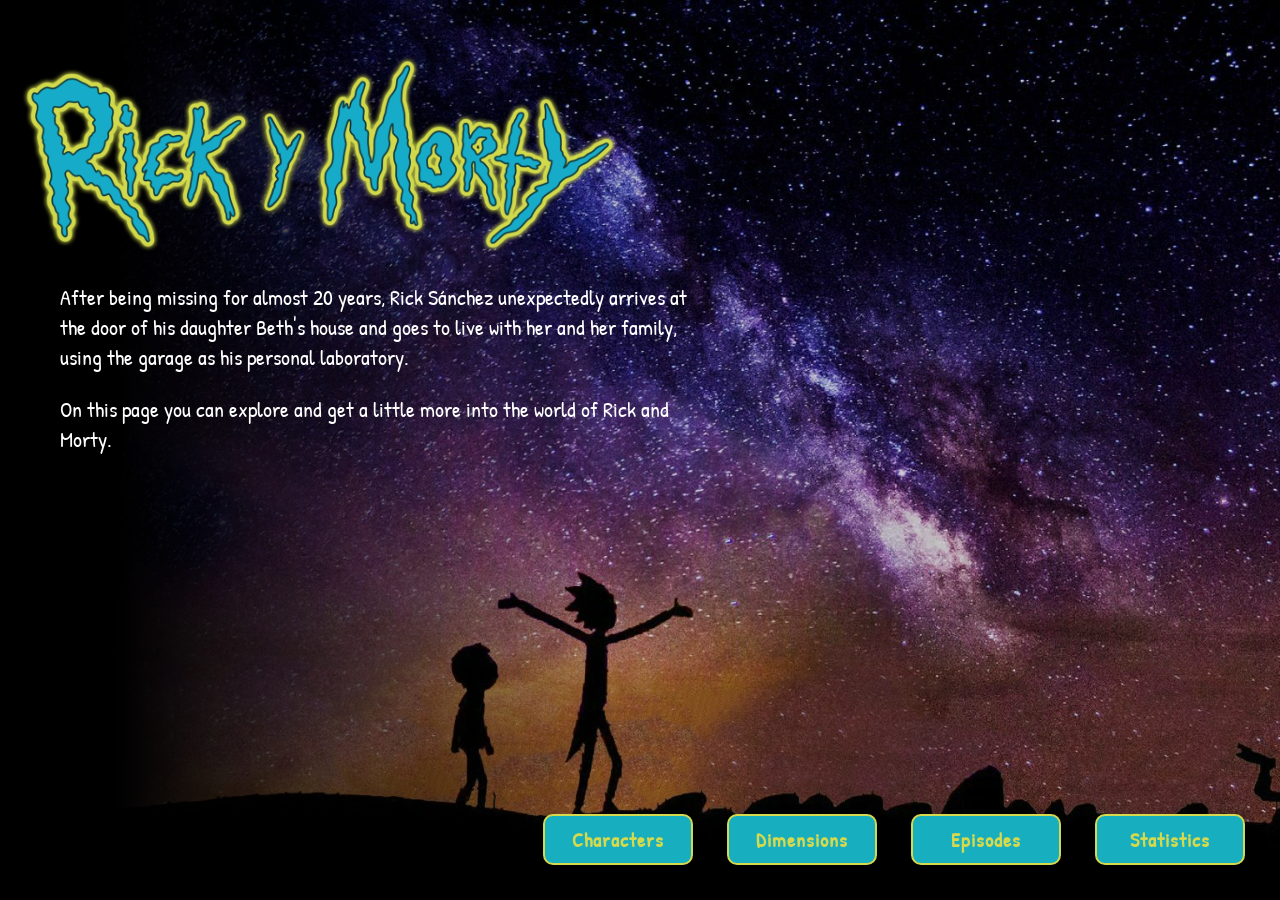
==== commit 3554b3f8: "Vista de estadísticas" ====
--- a/src/index.html
+++ b/src/index.html
@@ -6,6 +6,7 @@
   <meta name="viewport" content="width=device-width,initial-scale=1.0,maximum-scale=1.0" />
   <title>Data Lovers</title>
   <link rel="stylesheet" href="style.css" />
+  <script src="https://cdnjs.cloudflare.com/ajax/libs/Chart.js/2.9.4/Chart.min.js"></script>
 </head>
 
 <body>
@@ -25,6 +26,7 @@
       <button id="characters" class="charactersMenu">Characters</button>
       <button id="dimensions" class="dimensionsMenu">Dimensions</button>
       <button id="episodes" class="episodesmenu">Episodes</button>
+      <button id="episodes" class="statisticsmenu">Statistics</button>
     </div>
   </div>
 
@@ -34,6 +36,7 @@
     <button class="charactersMenu">Characters</button>
     <button class="dimensionsMenu">Dimensions</button>
     <button class="episodesmenu">Episodes</button>
+    <button class="statisticsmenu">Statistics</button>
     <button id="menuHome" href="#">Home</button>
   </div>
 
@@ -80,7 +83,6 @@
           <button class="episodesbtn">Episodes</button>
           <div class="dropdown-content">
             <!-- <a href="#">Link 1</a> -->
-            
           </div>
         </div>
       </div>
@@ -104,18 +106,6 @@
           <p>Nombre Personaje personaje</p>
         </div>
       </div>
-      <button class="desplegable">Nombre 2</button>
-      <div class="listCharacters subdesplegable">
-        Mostrar personajes
-      </div>
-      <button class="desplegable">Nombre 3</button>
-      <div class="listCharacters subdesplegable">
-        Mostrar personajes
-      </div>
-      <button class="desplegable">Nombre 4</button>
-      <div class="listCharacters subdesplegable">
-        Mostrar personajes
-      </div>
     </div> -->
   </div>
   <div id="viewEpisodes" class="d-none views">
@@ -137,15 +127,19 @@
           <div class="infoCharacters">
             <img src="https://rickandmortyapi.com/api/character/avatar/1.jpeg" alt="">
             <p>Nombre Personaje</p>
-
           </div>
-          
         </div>
-
-
-
       </div>
     </div> -->
+  </div>
+
+  <div id="viewStatistics" class="d-none">
+      <h1>Characters Status</h1>
+      <canvas id="myChartStatus"></canvas>
+      <h1>Characters Gender</h1>
+      <canvas id="myChartGender"></canvas>
+      <h1>Main Characters</h1>
+      <canvas id="myChartMainCharcaters"></canvas>
   </div>
 
   <script src="main.js" type="module"></script>
--- a/src/style.css
+++ b/src/style.css
@@ -425,25 +425,39 @@
   }
 
 
-  input {
-    width: 100%;
-    background-color: black;
-    color: #0df205;
-    padding: 10px 20px;
-    font-size: large;
-    border: none;
-    margin-bottom: 20px;
-  }
-  
-  input:focus {
-    outline: none;
-  }
-
-
-
-
-
-
+input {
+  width: 100%;
+  background-color: black;
+  color: #0df205;
+  padding: 10px 20px;
+  font-size: large;
+  border: none;
+  margin-bottom: 20px;
+}
+
+input:focus {
+  outline: none;
+}
+
+#myChartStatus, #myChartGender, #myChartMainCharcaters {
+  background-color: black;
+  margin-bottom: 30px;
+  padding: 50px;
+}
+
+#viewStatistics {
+  flex-direction: column;
+  align-items: center;
+  margin: auto;
+  width: 60vw;
+}
+
+#viewStatistics h1 {
+  color: white;
+  text-align: center;
+  letter-spacing: 1px;
+  font-size: 50px;
+}
 
 @media screen and (max-width: 700px) {
     
